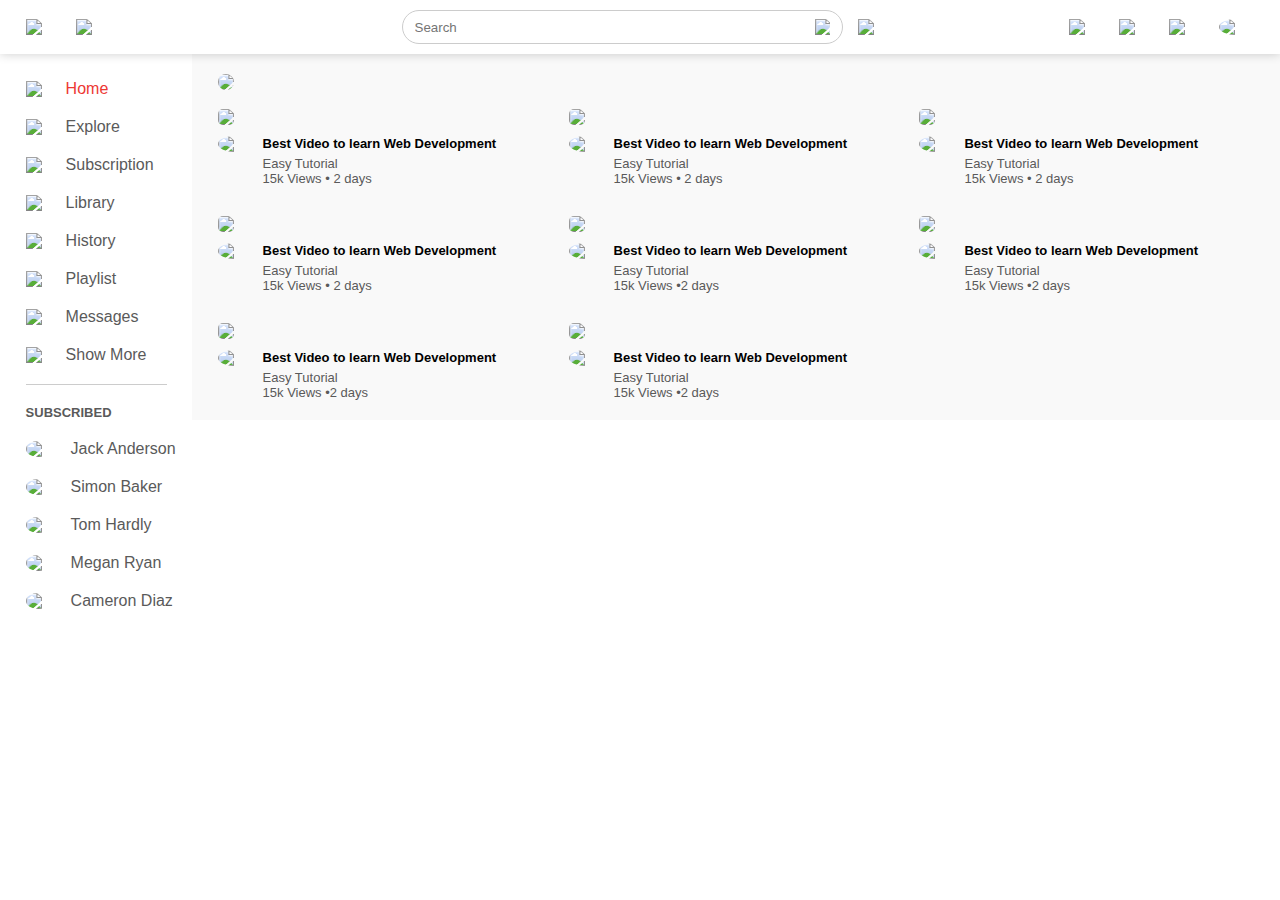
==== index.html @ 3e1d2df7 "Add files via upload" ====
<!DOCTYPE html>
<html lang="en">
<head>
    <meta charset="UTF-8">
    <meta name="viewport" content="width=device-width, initial-scale=1.0">
    <title>Video Sharing Website-Easy tutorials</title>
    <link rel="stylesheet" href="style.css">
</head>
<body>
    <nav class="flex-div">
        <div class="nav-left flex-div">
            <img src="Images/images/menu.png" class="menu">
            <img src="Images/images/logo.png" class="logo">
            
        </div>
        <div class="nav-middle flex-div">
         <div class="search-box flex-div">
         <input type="text" placeholder="Search">
         <img src="Images/images/search.png">
         </div>
         <img src="Images/images/voice-search.png" class="mic">
        </div>
        <div class="nav-right flex-div">
            <img src="Images/images/upload.png">
            <img src="Images/images/more.png">
            <img src="Images/images/notification.png">
            <img src="Images/images/Jack.png" class="user-icon">
        </div>
    </nav>
        <!-- ---------------sidebar------------- -->
        <div class="sidebar">
          <div class="shortcut-links">
        <a href=""><img src="Images/images/home.png"><p>Home</p></a>
        <a href=""><img src="Images/images/explore.png"><p>Explore</p></a>
        <a href=""><img src="Images/images/subscriprion.png"><p>Subscription</p></a>
        <a href=""><img src="Images/images/library.png"><p>Library</p></a>
        <a href=""><img src="Images/images/history.png"><p>History</p></a>
        <a href=""><img src="Images/images/playlist.png"><p>Playlist</p></a>
        <a href=""><img src="Images/images/messages.png"><p>Messages</p></a>
        <a href=""><img src="Images/images/show-more.png"><p>Show More</p></a>
        <hr>
          </div>
            <div class="subscribe-list">
                <h3>SUBSCRIBED</h3>
                <a href=""><img src="Images/images/Jack.png"><p>Jack Anderson</p></a>
                <a href=""><img src="Images/images/simon.png"><p>Simon Baker</p></a>
                <a href=""><img src="Images/images/tom.png"><p>Tom Hardly</p></a>
                <a href=""><img src="Images/images/megan.png"><p>Megan Ryan</p></a>
                <a href=""><img src="Images/images/cameron.png"><p>Cameron Diaz</p></a>
            </div>
     </div>
<!---------------main------------->
<div class="container">
    <div class="banner">
        <img src="Images/images/banner.png">
        </div>
        <div class="list-container">
            <div class="vid-list">
                <a href="play-video.html"><img src="Images/images/thumbnail1.png" class="thumbnail"></a>
                <div class="flex-div">
                    <img src="Images/images/Jack.png">
                    <div class="vid-info">
                        <a href="play-video.html">Best Video to learn Web Development</a>
                        <p>Easy Tutorial</p>
                        <p>15k Views &bull; 2 days</p>
                    </div>
                </div>
            </div>
            <div class="vid-list">
                <a href=""><img src="Images/images/thumbnail2.png" class="thumbnail"></a>
                <div class="flex-div">
                    <img src="Images/images/Jack.png">
                    <div class="vid-info">
                        <a href="">Best Video to learn Web Development</a>
                        <p>Easy Tutorial</p>
                        <p>15k Views &bull; 2 days</p>
                    </div>
                </div>
            </div>
            <div class="vid-list">
                <a href=""><img src="Images/images/thumbnail3.png" class="thumbnail"></a>
                <div class="flex-div">
                    <img src="Images/images/Jack.png">
                    <div class="vid-info">
                        <a href="">Best Video to learn Web Development</a>
                        <p>Easy Tutorial</p>
                        <p>15k Views &bull; 2 days</p>
                    </div>
                </div>
            </div>
            <div class="vid-list">
                <a href=""><img src="Images/images/thumbnail4.png" class="thumbnail"></a>
                <div class="flex-div">
                    <img src="Images/images/Jack.png">
                    <div class="vid-info">
                        <a href="">Best Video to learn Web Development</a>
                        <p>Easy Tutorial</p>
                        <p>15k Views &bull; 2 days</p>
                    </div>
                </div>
            </div>
            <div class="vid-list">
                <a href=""><img src="Images/images/thumbnail5.png" class="thumbnail"></a>
                <div class="flex-div">
                    <img src="Images/images/Jack.png">
                    <div class="vid-info">
                        <a href="">Best Video to learn Web Development</a>
                        <p>Easy Tutorial</p>
                        <p>15k Views &bull;2 days</p>
                    </div>
                </div>
            </div>
            <div class="vid-list">
                <a href=""><img src="Images/images/thumbnail6.png" class="thumbnail"></a>
                <div class="flex-div">
                    <img src="Images/images/Jack.png">
                    <div class="vid-info">
                        <a href="">Best Video to learn Web Development</a>
                        <p>Easy Tutorial</p>
                        <p>15k Views &bull;2 days</p>
                    </div>
                </div>
            </div>
            <div class="vid-list">
                <a href=""><img src="Images/images/thumbnail7.png" class="thumbnail"></a>
                <div class="flex-div">
                    <img src="Images/images/Jack.png">
                    <div class="vid-info">
                        <a href="">Best Video to learn Web Development</a>
                        <p>Easy Tutorial</p>
                        <p>15k Views &bull;2 days</p>
                    </div>
                </div>
            </div>
            <div class="vid-list">
                <a href=""><img src="Images/images/thumbnail8.png" class="thumbnail"></a>
                <div class="flex-div">
                    <img src="Images/images/Jack.png">
                    <div class="vid-info">
                        <a href="">Best Video to learn Web Development</a>
                        <p>Easy Tutorial</p>
                        <p>15k Views &bull;2 days</p>
                    </div>
                </div>
            </div>
        </div>
    </div>













   
  <script src="script.js"></script>  
</body>
</html>
---- style.css ----
*{
    margin: 0;
    padding: 0;
    font-family:'poppins', sans-serif ;
    box-sizing: border-box;
}
a{
    text-decoration: none;
    color: #5a5a5a;
}
img{
    cursor: pointer;
}
.flex-div{
    display: flex;
    align-items: center;
}
nav{
    position: sticky;
    padding: 10px 2%;
    justify-content: space-between;
    box-shadow: 0 0 10px rgba(0,0, 0,0.2);
    background:#fff;
    top: 0;
    z-index: 10;
    
}
.nav-right img{
width: 25px;
margin-right: 25px;
}
.nav-right .user-icon{
    width: 35px;
    border-radius: 50%;
    margin-right: 0;

}
.nav-left .menu{
    width: 25px;
    margin-right: 25px ;
}
.nav-left .logo{
 width: 130px;
}
.nav-middle .mic{
    width: 16px;
}
.nav-middle .search-box{
    border: 1px solid #ccc;
    margin-right: 15px;
    padding :8px 12px;
    border-radius: 25px;
}
.nav-middle .search-box input{
    
    width: 400px;
    border: 0;
    outline: 0;
    
}
.nav-middle .search-box img{
    width: 15px;
}
/*-------sidebar---------*/
.sidebar{
    background: #fff;
    width: 15%;
    height: 100vh;
    position: fixed;
    top:0;
    padding-left: 2%;
    padding-top: 80px;
}
.shortcut-links a img{
    width: 20px;
    margin-right: 20px;

}
.shortcut-links a{
    display:flex;
    align-items: center;
    margin-bottom: 20px;
    width:fit-content;
    flex-wrap: wrap;
}
.shortcut-links a:first-child{
    color: #ed3833;
}
.sidebar hr{
    border: 0;
    height: 1px;
    background: #ccc;
    width: 85%;
}
.subscribe-list h3{
    font-size: 13px;
    margin: 20px 0;
    color: #5a5a5a;
}
.subscribe-list a{
    display: flex;
    align-items: center;
    margin-bottom: 20px;
    width: fit-content;
    flex-wrap: wrap;
}
.subscribe-list a img{
    width: 25px;
    border-radius: 50%;
    margin-right: 20px;
}
.small-sidebar{
    width: 5%;
}
.small-sidebar a p{
 display: none;
}
.small-sidebar h3{
 display: none;
 width: 50%;
 margin-bottom: 25px;
}
.small-sidebar hr{
    width: 50%;
    margin-bottom: 25px;
}
/*--------main------------*/
.container{
    background: #f9f9f9;
    padding-left: 17%;
    padding-right: 2%;
    padding-top: 20px;
    padding-bottom: 20px;
}
.large-container{
    padding-left: 7%;

}
.banner{
    width: 100%
}
.banner img{
    width: 100%;
    border-radius: 8px;
}
.list-container{
    display: grid;
    grid-template-columns: repeat(auto-fit,minmax(250px,1fr));
    grid-column-gap: 16px;
    grid-row-gap: 30px;
    margin-top: 15px;
}
.vid-list .thumbnail{
    width: 100%;
    border-radius: 5px;
}
.vid-list .flex-div{
    align-items: flex-start;
    margin-top: 7px;
}
.vid-list .flex-div img{
    width:35px;
    margin-right: 10px;
    border-radius: 50%;
}
.vid-info{
    color: #5a5a5a;
    font-size: 13px;
}
.vid-info a{
    color: #000;
    font-weight: 600;
    display: block;
    margin-bottom: 5px;
}
@media (max-width:900px){
    .menu{
        display:none;
    }
    .sidebar{
        display: none;
    }
    .container ,.large-container{
        padding-left: 5px;
        padding-right:5px;

    }
    .nav-right img{
        display: none;
    }
    .nav-right .user-icon{
        display: block;
        width:30px;
    }
    .nav-middle .search-box input{
        width: 100px;
    }
    .nav-middle .mic{
        display: none;
    }
    .logo{
        width: 90px;
    }
}
/*--------play video page-------------*/
.play-container{
    padding-left: 2%;
}
.row{
    display: flex;
    justify-content:space-between;
    flex-wrap: wrap;
}
.play-video{
    flex-basis: 69%;
}
.right-sidebar{
    flex-basis: 30%;
}
.play-video video{
    width: 100%;
}
.side-video-list{
    display: flex;
    justify-content: space-between;
    margin-bottom: 8px;
}
.side-video-list img{
    width: 100%;
}
.side-video-list .small-thumbnail{
    flex-basis: 49%;
}
.side-video-list .vid-info{
    flex-basis: 49%
}
.play-video .tags a{
    color: #0000ff;
    font-size: 13px;
}
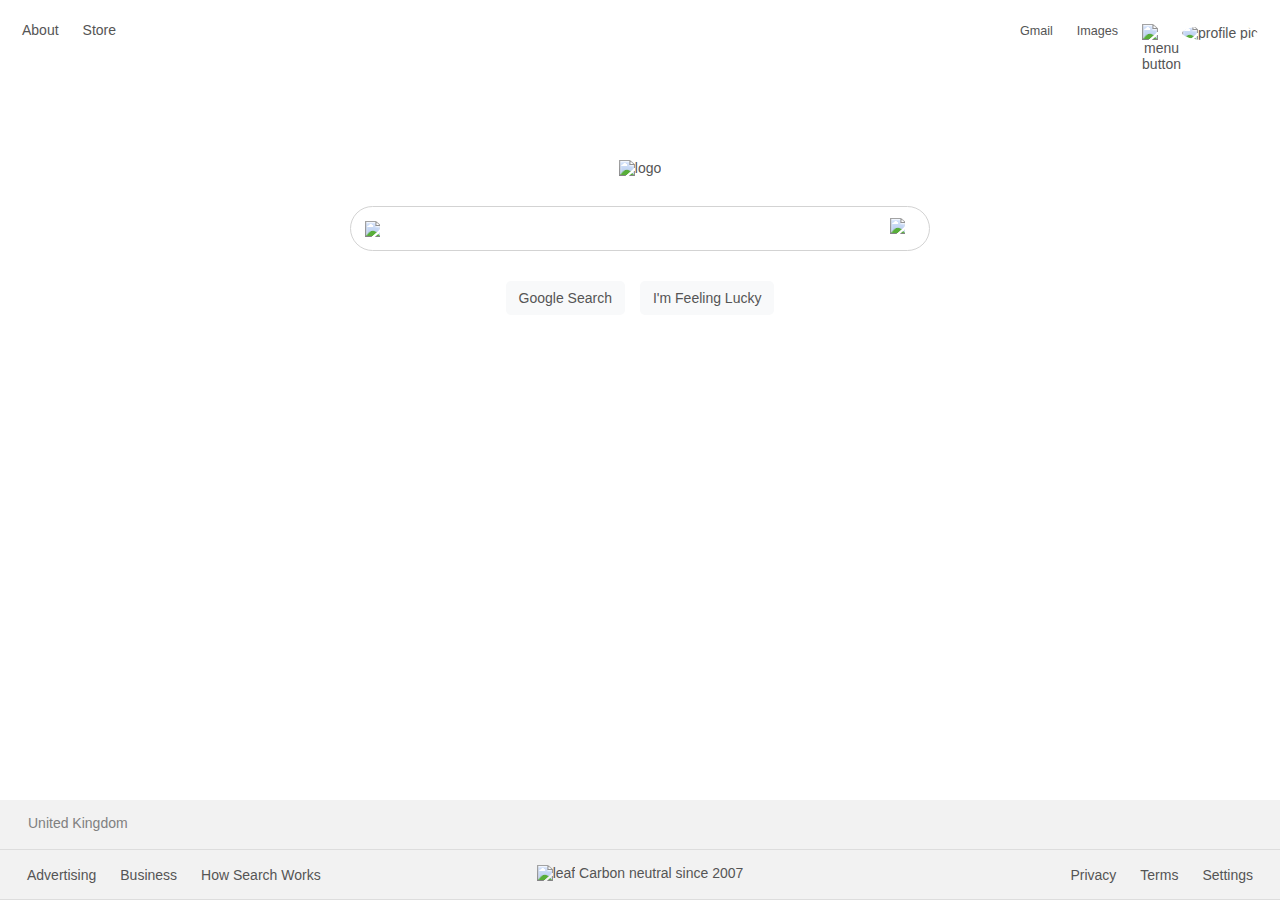
==== commit 78d73d3c: "Add files via upload" ====
--- a/index.html
+++ b/index.html
@@ -1,164 +1,79 @@
 <!DOCTYPE html>
-<html lang="en">
+<html>
 <head>
-    <meta charset="UTF-8">
-    <meta name="viewport" content="width=device-width, initial-scale=1.0">
-    <title>Video Sharing Website-Easy tutorials</title>
-    <link rel="stylesheet" href="style.css">
+  <meta charset="utf-8">
+  <meta name="viewport" content="width=device-width, initial-scale=1">
+  <link rel="stylesheet" type="text/css" href="style.css">
+  <title>Google</title>
 </head>
 <body>
-    <nav class="flex-div">
-        <div class="nav-left flex-div">
-            <img src="Images/images/menu.png" class="menu">
-            <img src="Images/images/logo.png" class="logo">
-            
-        </div>
-        <div class="nav-middle flex-div">
-         <div class="search-box flex-div">
-         <input type="text" placeholder="Search">
-         <img src="Images/images/search.png">
-         </div>
-         <img src="Images/images/voice-search.png" class="mic">
-        </div>
-        <div class="nav-right flex-div">
-            <img src="Images/images/upload.png">
-            <img src="Images/images/more.png">
-            <img src="Images/images/notification.png">
-            <img src="Images/images/Jack.png" class="user-icon">
-        </div>
+  <header>
+    <nav>
+      <ul>
+        <li><a href=#>About</a></li>
+        <li><a href=#>Store</a></li>
+      </ul>
+      <ul>
+        <li><a class="small-text" href=#>Gmail</a></li>
+        <li><a class="small-text" href=#>Images</a></li>
+        <li class="menu-bg"><img
+          class="menu-button"
+          src="images/menu.png"
+          alt="menu button">
+        </li>
+        <li><img
+          class="profile-pic"
+          src="images/profile.png"
+          alt="profile pic">
+        </li>
+      </ul>
     </nav>
-        <!-- ---------------sidebar------------- -->
-        <div class="sidebar">
-          <div class="shortcut-links">
-        <a href=""><img src="Images/images/home.png"><p>Home</p></a>
-        <a href=""><img src="Images/images/explore.png"><p>Explore</p></a>
-        <a href=""><img src="Images/images/subscriprion.png"><p>Subscription</p></a>
-        <a href=""><img src="Images/images/library.png"><p>Library</p></a>
-        <a href=""><img src="Images/images/history.png"><p>History</p></a>
-        <a href=""><img src="Images/images/playlist.png"><p>Playlist</p></a>
-        <a href=""><img src="Images/images/messages.png"><p>Messages</p></a>
-        <a href=""><img src="Images/images/show-more.png"><p>Show More</p></a>
-        <hr>
-          </div>
-            <div class="subscribe-list">
-                <h3>SUBSCRIBED</h3>
-                <a href=""><img src="Images/images/Jack.png"><p>Jack Anderson</p></a>
-                <a href=""><img src="Images/images/simon.png"><p>Simon Baker</p></a>
-                <a href=""><img src="Images/images/tom.png"><p>Tom Hardly</p></a>
-                <a href=""><img src="Images/images/megan.png"><p>Megan Ryan</p></a>
-                <a href=""><img src="Images/images/cameron.png"><p>Cameron Diaz</p></a>
-            </div>
-     </div>
-<!---------------main------------->
-<div class="container">
-    <div class="banner">
-        <img src="Images/images/banner.png">
-        </div>
-        <div class="list-container">
-            <div class="vid-list">
-                <a href="play-video.html"><img src="Images/images/thumbnail1.png" class="thumbnail"></a>
-                <div class="flex-div">
-                    <img src="Images/images/Jack.png">
-                    <div class="vid-info">
-                        <a href="play-video.html">Best Video to learn Web Development</a>
-                        <p>Easy Tutorial</p>
-                        <p>15k Views &bull; 2 days</p>
-                    </div>
-                </div>
-            </div>
-            <div class="vid-list">
-                <a href=""><img src="Images/images/thumbnail2.png" class="thumbnail"></a>
-                <div class="flex-div">
-                    <img src="Images/images/Jack.png">
-                    <div class="vid-info">
-                        <a href="">Best Video to learn Web Development</a>
-                        <p>Easy Tutorial</p>
-                        <p>15k Views &bull; 2 days</p>
-                    </div>
-                </div>
-            </div>
-            <div class="vid-list">
-                <a href=""><img src="Images/images/thumbnail3.png" class="thumbnail"></a>
-                <div class="flex-div">
-                    <img src="Images/images/Jack.png">
-                    <div class="vid-info">
-                        <a href="">Best Video to learn Web Development</a>
-                        <p>Easy Tutorial</p>
-                        <p>15k Views &bull; 2 days</p>
-                    </div>
-                </div>
-            </div>
-            <div class="vid-list">
-                <a href=""><img src="Images/images/thumbnail4.png" class="thumbnail"></a>
-                <div class="flex-div">
-                    <img src="Images/images/Jack.png">
-                    <div class="vid-info">
-                        <a href="">Best Video to learn Web Development</a>
-                        <p>Easy Tutorial</p>
-                        <p>15k Views &bull; 2 days</p>
-                    </div>
-                </div>
-            </div>
-            <div class="vid-list">
-                <a href=""><img src="Images/images/thumbnail5.png" class="thumbnail"></a>
-                <div class="flex-div">
-                    <img src="Images/images/Jack.png">
-                    <div class="vid-info">
-                        <a href="">Best Video to learn Web Development</a>
-                        <p>Easy Tutorial</p>
-                        <p>15k Views &bull;2 days</p>
-                    </div>
-                </div>
-            </div>
-            <div class="vid-list">
-                <a href=""><img src="Images/images/thumbnail6.png" class="thumbnail"></a>
-                <div class="flex-div">
-                    <img src="Images/images/Jack.png">
-                    <div class="vid-info">
-                        <a href="">Best Video to learn Web Development</a>
-                        <p>Easy Tutorial</p>
-                        <p>15k Views &bull;2 days</p>
-                    </div>
-                </div>
-            </div>
-            <div class="vid-list">
-                <a href=""><img src="Images/images/thumbnail7.png" class="thumbnail"></a>
-                <div class="flex-div">
-                    <img src="Images/images/Jack.png">
-                    <div class="vid-info">
-                        <a href="">Best Video to learn Web Development</a>
-                        <p>Easy Tutorial</p>
-                        <p>15k Views &bull;2 days</p>
-                    </div>
-                </div>
-            </div>
-            <div class="vid-list">
-                <a href=""><img src="Images/images/thumbnail8.png" class="thumbnail"></a>
-                <div class="flex-div">
-                    <img src="Images/images/Jack.png">
-                    <div class="vid-info">
-                        <a href="">Best Video to learn Web Development</a>
-                        <p>Easy Tutorial</p>
-                        <p>15k Views &bull;2 days</p>
-                    </div>
-                </div>
-            </div>
-        </div>
+  </header>
+
+  <section class="search-wrapper">
+    <img
+      class="logo"
+      src="images/logo.png"
+      alt="logo">
+    <form>
+      <img
+        class="search"
+        src="images/search.png">
+      <img
+        class="mic"
+        src="images/mic.png">
+      <input type="text">
+      <div class="buttons">
+        <button type="button">Google Search</button>
+        <button type="button">I'm Feeling Lucky</button>
+      </div>
+    </form>
+  </section>
+
+  <footer>
+    <div class="panel">
+      <p>United Kingdom</p>
     </div>
+    <div class="panel">
+      <ul>
+        <li><a href=#>Advertising</a></li>
+        <li><a href=#>Business</a></li>
+        <li><a href=#>How Search Works</a></li>
+      </ul>
+      <div class="carbon">
+        <img
+          class="leaf"
+          src="images/leaf.png"
+          alt="leaf">
+        <a href=#>Carbon neutral since 2007</a>
+      </div>
+      <ul class="right">
+        <li><a href=#>Privacy</a></li>
+        <li><a href=#>Terms</a></li>
+        <li><a href=#>Settings</a></li>
+      </ul>
+    </div>
+  </footer>
 
-
-
-
-
-
-
-
-
-
-
-
-
-   
-  <script src="script.js"></script>  
 </body>
 </html>--- a/style.css
+++ b/style.css
@@ -1,240 +1,166 @@
-*{
+* {
     margin: 0;
     padding: 0;
-    font-family:'poppins', sans-serif ;
     box-sizing: border-box;
-}
-a{
-    text-decoration: none;
-    color: #5a5a5a;
-}
-img{
-    cursor: pointer;
-}
-.flex-div{
+    font-size: 14px;
+    color: #555;
+  }
+  
+  body {
+    height: 100vh;
+    overflow: hidden;
+    font-family: Helvetica, sans-serif;
     display: flex;
-    align-items: center;
-}
-nav{
-    position: sticky;
-    padding: 10px 2%;
+    flex-direction: column;
     justify-content: space-between;
-    box-shadow: 0 0 10px rgba(0,0, 0,0.2);
-    background:#fff;
-    top: 0;
-    z-index: 10;
-    
-}
-.nav-right img{
-width: 25px;
-margin-right: 25px;
-}
-.nav-right .user-icon{
-    width: 35px;
-    border-radius: 50%;
-    margin-right: 0;
-
-}
-.nav-left .menu{
-    width: 25px;
-    margin-right: 25px ;
-}
-.nav-left .logo{
- width: 130px;
-}
-.nav-middle .mic{
-    width: 16px;
-}
-.nav-middle .search-box{
-    border: 1px solid #ccc;
-    margin-right: 15px;
-    padding :8px 12px;
-    border-radius: 25px;
-}
-.nav-middle .search-box input{
-    
-    width: 400px;
-    border: 0;
-    outline: 0;
-    
-}
-.nav-middle .search-box img{
-    width: 15px;
-}
-/*-------sidebar---------*/
-.sidebar{
-    background: #fff;
-    width: 15%;
-    height: 100vh;
-    position: fixed;
-    top:0;
-    padding-left: 2%;
-    padding-top: 80px;
-}
-.shortcut-links a img{
-    width: 20px;
-    margin-right: 20px;
-
-}
-.shortcut-links a{
-    display:flex;
-    align-items: center;
-    margin-bottom: 20px;
-    width:fit-content;
-    flex-wrap: wrap;
-}
-.shortcut-links a:first-child{
-    color: #ed3833;
-}
-.sidebar hr{
-    border: 0;
-    height: 1px;
-    background: #ccc;
-    width: 85%;
-}
-.subscribe-list h3{
-    font-size: 13px;
-    margin: 20px 0;
-    color: #5a5a5a;
-}
-.subscribe-list a{
-    display: flex;
-    align-items: center;
-    margin-bottom: 20px;
-    width: fit-content;
-    flex-wrap: wrap;
-}
-.subscribe-list a img{
-    width: 25px;
-    border-radius: 50%;
-    margin-right: 20px;
-}
-.small-sidebar{
-    width: 5%;
-}
-.small-sidebar a p{
- display: none;
-}
-.small-sidebar h3{
- display: none;
- width: 50%;
- margin-bottom: 25px;
-}
-.small-sidebar hr{
-    width: 50%;
-    margin-bottom: 25px;
-}
-/*--------main------------*/
-.container{
-    background: #f9f9f9;
-    padding-left: 17%;
-    padding-right: 2%;
-    padding-top: 20px;
-    padding-bottom: 20px;
-}
-.large-container{
-    padding-left: 7%;
-
-}
-.banner{
-    width: 100%
-}
-.banner img{
-    width: 100%;
-    border-radius: 8px;
-}
-.list-container{
-    display: grid;
-    grid-template-columns: repeat(auto-fit,minmax(250px,1fr));
-    grid-column-gap: 16px;
-    grid-row-gap: 30px;
-    margin-top: 15px;
-}
-.vid-list .thumbnail{
-    width: 100%;
-    border-radius: 5px;
-}
-.vid-list .flex-div{
-    align-items: flex-start;
-    margin-top: 7px;
-}
-.vid-list .flex-div img{
-    width:35px;
-    margin-right: 10px;
-    border-radius: 50%;
-}
-.vid-info{
-    color: #5a5a5a;
-    font-size: 13px;
-}
-.vid-info a{
-    color: #000;
-    font-weight: 600;
-    display: block;
-    margin-bottom: 5px;
-}
-@media (max-width:900px){
-    .menu{
-        display:none;
-    }
-    .sidebar{
-        display: none;
-    }
-    .container ,.large-container{
-        padding-left: 5px;
-        padding-right:5px;
-
-    }
-    .nav-right img{
-        display: none;
-    }
-    .nav-right .user-icon{
-        display: block;
-        width:30px;
-    }
-    .nav-middle .search-box input{
-        width: 100px;
-    }
-    .nav-middle .mic{
-        display: none;
-    }
-    .logo{
-        width: 90px;
-    }
-}
-/*--------play video page-------------*/
-.play-container{
-    padding-left: 2%;
-}
-.row{
-    display: flex;
-    justify-content:space-between;
-    flex-wrap: wrap;
-}
-.play-video{
-    flex-basis: 69%;
-}
-.right-sidebar{
-    flex-basis: 30%;
-}
-.play-video video{
-    width: 100%;
-}
-.side-video-list{
+  }
+  
+  nav {
     display: flex;
     justify-content: space-between;
-    margin-bottom: 8px;
-}
-.side-video-list img{
+    padding: 20px 10px;
+    height: 60px;
+  }
+  
+  ul {
+    display: flex;
+    list-style: none;
+    align-items: center;
+  }
+  
+  li {
+    text-align: center;
+    padding: 14px 12px;
+  }
+  
+  a {
+    text-decoration: none;
+  }
+  
+  li a:hover {
+    text-decoration: underline;
+  }
+  
+  .small-text {
+    font-size: 0.9rem;
+  }
+  
+  .menu-bg {
+    width: 40px;
+    height: 40px;
+    border-radius: 50%;
+  }
+  
+  .menu-bg:hover {
+    background-color: rgba(100, 100, 100, 0.1);
+    cursor: pointer;
+  }
+  
+  .menu-button {
+    width: 15px;
+  }
+  
+  .profile-pic {
+    margin-top: 6px;
+    border-radius: 50%;
     width: 100%;
-}
-.side-video-list .small-thumbnail{
-    flex-basis: 49%;
-}
-.side-video-list .vid-info{
-    flex-basis: 49%
-}
-.play-video .tags a{
-    color: #0000ff;
-    font-size: 13px;
-}+  }
+  
+  .search-wrapper {
+    height: 60vh;
+    display: flex;
+    flex-direction: column;
+    align-items: center;
+  }
+  
+  form {
+    position: relative;
+    margin-top: 30px;
+  }
+  
+  input {
+    width: 580px;
+    height: 45px;
+    padding-left: 50px;
+    font-size: 1.2rem;
+    border-radius: 45px;
+    border: 1px solid #d3d3d3;
+  }
+  
+  input:hover {
+    box-shadow: 0 1px 3px 1px rgba(201, 201, 201, 0.5);
+  }
+  
+  input:focus {
+    outline: none;
+  }
+  
+  .search {
+    width: 15px;
+    position: absolute;
+    top: 15px;
+    left: 15px;
+  }
+  
+  .mic {
+    width: 15px;
+    position: absolute;
+    top: 12px;
+    left: 540px;
+  }
+  
+  .buttons {
+    width: 350px;
+    margin: auto;
+    margin-top: 30px;
+    display: flex;
+    justify-content: center;
+    gap: 15px;
+  }
+  
+  button {
+    border: 1px solid transparent;
+    padding: 8px 12px;
+    background-color: #f8f9fa;
+    border-radius: 5px;
+  }
+  
+  button:hover {
+    border: 1px solid #eee;
+    box-shadow: 0 0 2px 1px rgba(189, 189, 189, 0.5);
+    cursor: pointer;
+  }
+  
+  footer {
+    width: 100%;
+    background-color: #f2f2f2;
+  }
+  
+  .panel {
+    border-bottom: 1px solid #ddd;
+    height: 50px;
+    display: flex;
+    justify-content: space-between;
+    padding: 15px;
+  }
+  
+  .panel > * {
+    flex-basis: 33%;
+  }
+  
+  p {
+    color: grey;
+    padding-left: 13px;
+  }
+  
+  .carbon {
+    text-align: center;
+  }
+  
+  .leaf {
+    width: 12px;
+  }
+  
+  .right {
+    justify-content: flex-end;
+  }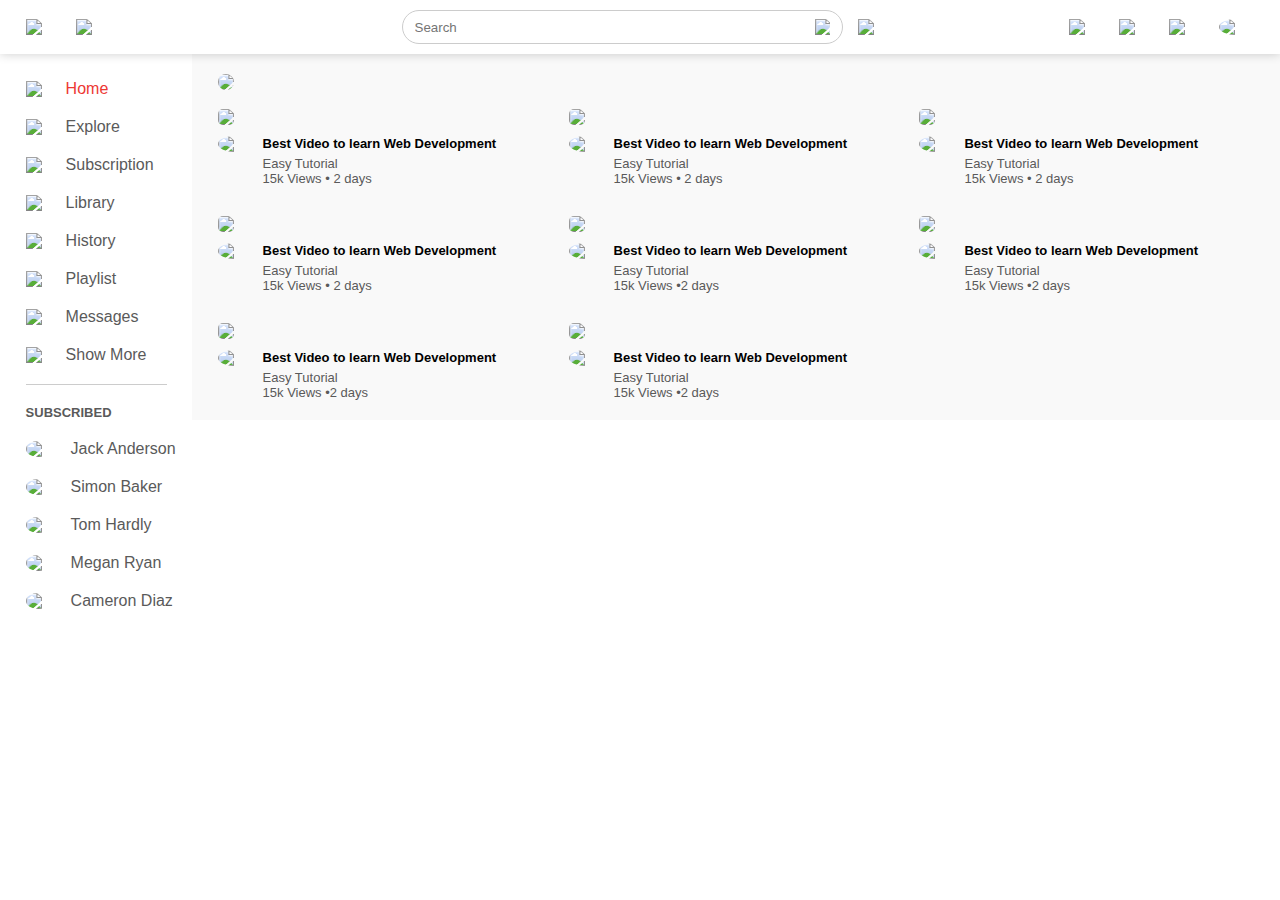
==== commit e4ba626a: "Add files via upload" ====
--- a/index.html
+++ b/index.html
@@ -1,79 +1,164 @@
 <!DOCTYPE html>
-<html>
+<html lang="en">
 <head>
-  <meta charset="utf-8">
-  <meta name="viewport" content="width=device-width, initial-scale=1">
-  <link rel="stylesheet" type="text/css" href="style.css">
-  <title>Google</title>
+    <meta charset="UTF-8">
+    <meta name="viewport" content="width=device-width, initial-scale=1.0">
+    <title>Video Sharing Website-Easy tutorials</title>
+    <link rel="stylesheet" href="style.css">
 </head>
 <body>
-  <header>
-    <nav>
-      <ul>
-        <li><a href=#>About</a></li>
-        <li><a href=#>Store</a></li>
-      </ul>
-      <ul>
-        <li><a class="small-text" href=#>Gmail</a></li>
-        <li><a class="small-text" href=#>Images</a></li>
-        <li class="menu-bg"><img
-          class="menu-button"
-          src="images/menu.png"
-          alt="menu button">
-        </li>
-        <li><img
-          class="profile-pic"
-          src="images/profile.png"
-          alt="profile pic">
-        </li>
-      </ul>
+    <nav class="flex-div">
+        <div class="nav-left flex-div">
+            <img src="Images/images/menu.png" class="menu">
+            <img src="Images/images/logo.png" class="logo">
+            
+        </div>
+        <div class="nav-middle flex-div">
+         <div class="search-box flex-div">
+         <input type="text" placeholder="Search">
+         <img src="Images/images/search.png">
+         </div>
+         <img src="Images/images/voice-search.png" class="mic">
+        </div>
+        <div class="nav-right flex-div">
+            <img src="Images/images/upload.png">
+            <img src="Images/images/more.png">
+            <img src="Images/images/notification.png">
+            <img src="Images/images/Jack.png" class="user-icon">
+        </div>
     </nav>
-  </header>
+        <!-- ---------------sidebar------------- -->
+        <div class="sidebar">
+          <div class="shortcut-links">
+        <a href=""><img src="Images/images/home.png"><p>Home</p></a>
+        <a href=""><img src="Images/images/explore.png"><p>Explore</p></a>
+        <a href=""><img src="Images/images/subscriprion.png"><p>Subscription</p></a>
+        <a href=""><img src="Images/images/library.png"><p>Library</p></a>
+        <a href=""><img src="Images/images/history.png"><p>History</p></a>
+        <a href=""><img src="Images/images/playlist.png"><p>Playlist</p></a>
+        <a href=""><img src="Images/images/messages.png"><p>Messages</p></a>
+        <a href=""><img src="Images/images/show-more.png"><p>Show More</p></a>
+        <hr>
+          </div>
+            <div class="subscribe-list">
+                <h3>SUBSCRIBED</h3>
+                <a href=""><img src="Images/images/Jack.png"><p>Jack Anderson</p></a>
+                <a href=""><img src="Images/images/simon.png"><p>Simon Baker</p></a>
+                <a href=""><img src="Images/images/tom.png"><p>Tom Hardly</p></a>
+                <a href=""><img src="Images/images/megan.png"><p>Megan Ryan</p></a>
+                <a href=""><img src="Images/images/cameron.png"><p>Cameron Diaz</p></a>
+            </div>
+     </div>
+<!---------------main------------->
+<div class="container">
+    <div class="banner">
+        <img src="Images/images/banner.png">
+        </div>
+        <div class="list-container">
+            <div class="vid-list">
+                <a href="play-video.html"><img src="Images/images/thumbnail1.png" class="thumbnail"></a>
+                <div class="flex-div">
+                    <img src="Images/images/Jack.png">
+                    <div class="vid-info">
+                        <a href="play-video.html">Best Video to learn Web Development</a>
+                        <p>Easy Tutorial</p>
+                        <p>15k Views &bull; 2 days</p>
+                    </div>
+                </div>
+            </div>
+            <div class="vid-list">
+                <a href=""><img src="Images/images/thumbnail2.png" class="thumbnail"></a>
+                <div class="flex-div">
+                    <img src="Images/images/Jack.png">
+                    <div class="vid-info">
+                        <a href="">Best Video to learn Web Development</a>
+                        <p>Easy Tutorial</p>
+                        <p>15k Views &bull; 2 days</p>
+                    </div>
+                </div>
+            </div>
+            <div class="vid-list">
+                <a href=""><img src="Images/images/thumbnail3.png" class="thumbnail"></a>
+                <div class="flex-div">
+                    <img src="Images/images/Jack.png">
+                    <div class="vid-info">
+                        <a href="">Best Video to learn Web Development</a>
+                        <p>Easy Tutorial</p>
+                        <p>15k Views &bull; 2 days</p>
+                    </div>
+                </div>
+            </div>
+            <div class="vid-list">
+                <a href=""><img src="Images/images/thumbnail4.png" class="thumbnail"></a>
+                <div class="flex-div">
+                    <img src="Images/images/Jack.png">
+                    <div class="vid-info">
+                        <a href="">Best Video to learn Web Development</a>
+                        <p>Easy Tutorial</p>
+                        <p>15k Views &bull; 2 days</p>
+                    </div>
+                </div>
+            </div>
+            <div class="vid-list">
+                <a href=""><img src="Images/images/thumbnail5.png" class="thumbnail"></a>
+                <div class="flex-div">
+                    <img src="Images/images/Jack.png">
+                    <div class="vid-info">
+                        <a href="">Best Video to learn Web Development</a>
+                        <p>Easy Tutorial</p>
+                        <p>15k Views &bull;2 days</p>
+                    </div>
+                </div>
+            </div>
+            <div class="vid-list">
+                <a href=""><img src="Images/images/thumbnail6.png" class="thumbnail"></a>
+                <div class="flex-div">
+                    <img src="Images/images/Jack.png">
+                    <div class="vid-info">
+                        <a href="">Best Video to learn Web Development</a>
+                        <p>Easy Tutorial</p>
+                        <p>15k Views &bull;2 days</p>
+                    </div>
+                </div>
+            </div>
+            <div class="vid-list">
+                <a href=""><img src="Images/images/thumbnail7.png" class="thumbnail"></a>
+                <div class="flex-div">
+                    <img src="Images/images/Jack.png">
+                    <div class="vid-info">
+                        <a href="">Best Video to learn Web Development</a>
+                        <p>Easy Tutorial</p>
+                        <p>15k Views &bull;2 days</p>
+                    </div>
+                </div>
+            </div>
+            <div class="vid-list">
+                <a href=""><img src="Images/images/thumbnail8.png" class="thumbnail"></a>
+                <div class="flex-div">
+                    <img src="Images/images/Jack.png">
+                    <div class="vid-info">
+                        <a href="">Best Video to learn Web Development</a>
+                        <p>Easy Tutorial</p>
+                        <p>15k Views &bull;2 days</p>
+                    </div>
+                </div>
+            </div>
+        </div>
+    </div>
 
-  <section class="search-wrapper">
-    <img
-      class="logo"
-      src="images/logo.png"
-      alt="logo">
-    <form>
-      <img
-        class="search"
-        src="images/search.png">
-      <img
-        class="mic"
-        src="images/mic.png">
-      <input type="text">
-      <div class="buttons">
-        <button type="button">Google Search</button>
-        <button type="button">I'm Feeling Lucky</button>
-      </div>
-    </form>
-  </section>
 
-  <footer>
-    <div class="panel">
-      <p>United Kingdom</p>
-    </div>
-    <div class="panel">
-      <ul>
-        <li><a href=#>Advertising</a></li>
-        <li><a href=#>Business</a></li>
-        <li><a href=#>How Search Works</a></li>
-      </ul>
-      <div class="carbon">
-        <img
-          class="leaf"
-          src="images/leaf.png"
-          alt="leaf">
-        <a href=#>Carbon neutral since 2007</a>
-      </div>
-      <ul class="right">
-        <li><a href=#>Privacy</a></li>
-        <li><a href=#>Terms</a></li>
-        <li><a href=#>Settings</a></li>
-      </ul>
-    </div>
-  </footer>
 
+
+
+
+
+
+
+
+
+
+
+   
+  <script src="script.js"></script>  
 </body>
 </html>--- a/style.css
+++ b/style.css
@@ -1,166 +1,240 @@
-* {
+*{
     margin: 0;
     padding: 0;
+    font-family:'poppins', sans-serif ;
     box-sizing: border-box;
-    font-size: 14px;
-    color: #555;
-  }
-  
-  body {
+}
+a{
+    text-decoration: none;
+    color: #5a5a5a;
+}
+img{
+    cursor: pointer;
+}
+.flex-div{
+    display: flex;
+    align-items: center;
+}
+nav{
+    position: sticky;
+    padding: 10px 2%;
+    justify-content: space-between;
+    box-shadow: 0 0 10px rgba(0,0, 0,0.2);
+    background:#fff;
+    top: 0;
+    z-index: 10;
+    
+}
+.nav-right img{
+width: 25px;
+margin-right: 25px;
+}
+.nav-right .user-icon{
+    width: 35px;
+    border-radius: 50%;
+    margin-right: 0;
+
+}
+.nav-left .menu{
+    width: 25px;
+    margin-right: 25px ;
+}
+.nav-left .logo{
+ width: 130px;
+}
+.nav-middle .mic{
+    width: 16px;
+}
+.nav-middle .search-box{
+    border: 1px solid #ccc;
+    margin-right: 15px;
+    padding :8px 12px;
+    border-radius: 25px;
+}
+.nav-middle .search-box input{
+    
+    width: 400px;
+    border: 0;
+    outline: 0;
+    
+}
+.nav-middle .search-box img{
+    width: 15px;
+}
+/*-------sidebar---------*/
+.sidebar{
+    background: #fff;
+    width: 15%;
     height: 100vh;
-    overflow: hidden;
-    font-family: Helvetica, sans-serif;
-    display: flex;
-    flex-direction: column;
+    position: fixed;
+    top:0;
+    padding-left: 2%;
+    padding-top: 80px;
+}
+.shortcut-links a img{
+    width: 20px;
+    margin-right: 20px;
+
+}
+.shortcut-links a{
+    display:flex;
+    align-items: center;
+    margin-bottom: 20px;
+    width:fit-content;
+    flex-wrap: wrap;
+}
+.shortcut-links a:first-child{
+    color: #ed3833;
+}
+.sidebar hr{
+    border: 0;
+    height: 1px;
+    background: #ccc;
+    width: 85%;
+}
+.subscribe-list h3{
+    font-size: 13px;
+    margin: 20px 0;
+    color: #5a5a5a;
+}
+.subscribe-list a{
+    display: flex;
+    align-items: center;
+    margin-bottom: 20px;
+    width: fit-content;
+    flex-wrap: wrap;
+}
+.subscribe-list a img{
+    width: 25px;
+    border-radius: 50%;
+    margin-right: 20px;
+}
+.small-sidebar{
+    width: 5%;
+}
+.small-sidebar a p{
+ display: none;
+}
+.small-sidebar h3{
+ display: none;
+ width: 50%;
+ margin-bottom: 25px;
+}
+.small-sidebar hr{
+    width: 50%;
+    margin-bottom: 25px;
+}
+/*--------main------------*/
+.container{
+    background: #f9f9f9;
+    padding-left: 17%;
+    padding-right: 2%;
+    padding-top: 20px;
+    padding-bottom: 20px;
+}
+.large-container{
+    padding-left: 7%;
+
+}
+.banner{
+    width: 100%
+}
+.banner img{
+    width: 100%;
+    border-radius: 8px;
+}
+.list-container{
+    display: grid;
+    grid-template-columns: repeat(auto-fit,minmax(250px,1fr));
+    grid-column-gap: 16px;
+    grid-row-gap: 30px;
+    margin-top: 15px;
+}
+.vid-list .thumbnail{
+    width: 100%;
+    border-radius: 5px;
+}
+.vid-list .flex-div{
+    align-items: flex-start;
+    margin-top: 7px;
+}
+.vid-list .flex-div img{
+    width:35px;
+    margin-right: 10px;
+    border-radius: 50%;
+}
+.vid-info{
+    color: #5a5a5a;
+    font-size: 13px;
+}
+.vid-info a{
+    color: #000;
+    font-weight: 600;
+    display: block;
+    margin-bottom: 5px;
+}
+@media (max-width:900px){
+    .menu{
+        display:none;
+    }
+    .sidebar{
+        display: none;
+    }
+    .container ,.large-container{
+        padding-left: 5px;
+        padding-right:5px;
+
+    }
+    .nav-right img{
+        display: none;
+    }
+    .nav-right .user-icon{
+        display: block;
+        width:30px;
+    }
+    .nav-middle .search-box input{
+        width: 100px;
+    }
+    .nav-middle .mic{
+        display: none;
+    }
+    .logo{
+        width: 90px;
+    }
+}
+/*--------play video page-------------*/
+.play-container{
+    padding-left: 2%;
+}
+.row{
+    display: flex;
+    justify-content:space-between;
+    flex-wrap: wrap;
+}
+.play-video{
+    flex-basis: 69%;
+}
+.right-sidebar{
+    flex-basis: 30%;
+}
+.play-video video{
+    width: 100%;
+}
+.side-video-list{
+    display: flex;
     justify-content: space-between;
-  }
-  
-  nav {
-    display: flex;
-    justify-content: space-between;
-    padding: 20px 10px;
-    height: 60px;
-  }
-  
-  ul {
-    display: flex;
-    list-style: none;
-    align-items: center;
-  }
-  
-  li {
-    text-align: center;
-    padding: 14px 12px;
-  }
-  
-  a {
-    text-decoration: none;
-  }
-  
-  li a:hover {
-    text-decoration: underline;
-  }
-  
-  .small-text {
-    font-size: 0.9rem;
-  }
-  
-  .menu-bg {
-    width: 40px;
-    height: 40px;
-    border-radius: 50%;
-  }
-  
-  .menu-bg:hover {
-    background-color: rgba(100, 100, 100, 0.1);
-    cursor: pointer;
-  }
-  
-  .menu-button {
-    width: 15px;
-  }
-  
-  .profile-pic {
-    margin-top: 6px;
-    border-radius: 50%;
-    width: 100%;
-  }
-  
-  .search-wrapper {
-    height: 60vh;
-    display: flex;
-    flex-direction: column;
-    align-items: center;
-  }
-  
-  form {
-    position: relative;
-    margin-top: 30px;
-  }
-  
-  input {
-    width: 580px;
-    height: 45px;
-    padding-left: 50px;
-    font-size: 1.2rem;
-    border-radius: 45px;
-    border: 1px solid #d3d3d3;
-  }
-  
-  input:hover {
-    box-shadow: 0 1px 3px 1px rgba(201, 201, 201, 0.5);
-  }
-  
-  input:focus {
-    outline: none;
-  }
-  
-  .search {
-    width: 15px;
-    position: absolute;
-    top: 15px;
-    left: 15px;
-  }
-  
-  .mic {
-    width: 15px;
-    position: absolute;
-    top: 12px;
-    left: 540px;
-  }
-  
-  .buttons {
-    width: 350px;
-    margin: auto;
-    margin-top: 30px;
-    display: flex;
-    justify-content: center;
-    gap: 15px;
-  }
-  
-  button {
-    border: 1px solid transparent;
-    padding: 8px 12px;
-    background-color: #f8f9fa;
-    border-radius: 5px;
-  }
-  
-  button:hover {
-    border: 1px solid #eee;
-    box-shadow: 0 0 2px 1px rgba(189, 189, 189, 0.5);
-    cursor: pointer;
-  }
-  
-  footer {
-    width: 100%;
-    background-color: #f2f2f2;
-  }
-  
-  .panel {
-    border-bottom: 1px solid #ddd;
-    height: 50px;
-    display: flex;
-    justify-content: space-between;
-    padding: 15px;
-  }
-  
-  .panel > * {
-    flex-basis: 33%;
-  }
-  
-  p {
-    color: grey;
-    padding-left: 13px;
-  }
-  
-  .carbon {
-    text-align: center;
-  }
-  
-  .leaf {
-    width: 12px;
-  }
-  
-  .right {
-    justify-content: flex-end;
-  }+    margin-bottom: 8px;
+}
+.side-video-list img{
+    width: 100%;
+}
+.side-video-list .small-thumbnail{
+    flex-basis: 49%;
+}
+.side-video-list .vid-info{
+    flex-basis: 49%
+}
+.play-video .tags a{
+    color: #0000ff;
+    font-size: 13px;
+}